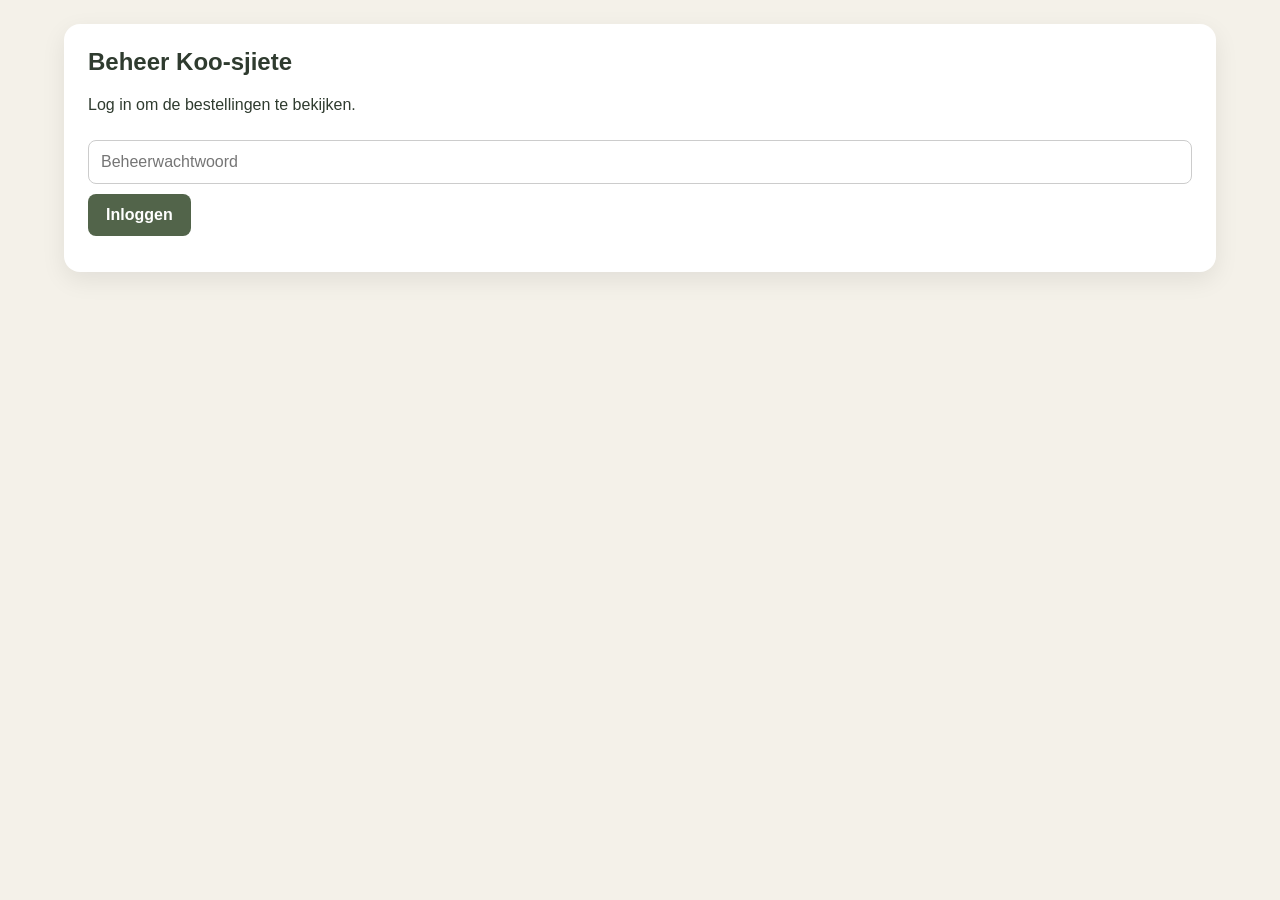
==== beheer.html @ acb4d86a "Voeg beheer pagina toe" ====
<!DOCTYPE html>
<html lang="nl">
<head>
<meta charset="UTF-8">
<meta name="viewport" content="width=device-width, initial-scale=1.0">
<title>Beheer | Koo-sjiete RKVV Vijlen</title>

<style>
* {
box-sizing: border-box;
}

body {
margin: 0;
font-family: Arial, sans-serif;
background: #f4f1e9;
color: #2f3b2f;
}

.page {
max-width: 1200px;
margin: 0 auto;
padding: 24px;
}

.card {
background: white;
border-radius: 16px;
padding: 24px;
box-shadow: 0 8px 24px rgba(0, 0, 0, 0.08);
}

h1 {
margin-top: 0;
}

input,
button {
font: inherit;
}

input {
width: 100%;
padding: 12px;
border: 1px solid #ccc;
border-radius: 8px;
margin: 10px 0;
}

button {
border: 0;
border-radius: 8px;
padding: 12px 18px;
background: #52644a;
color: white;
font-weight: bold;
cursor: pointer;
}

button:disabled {
opacity: 0.6;
cursor: default;
}

.error {
color: #a43737;
margin-top: 12px;
}

.hidden {
display: none;
}

.toolbar {
display: flex;
gap: 12px;
flex-wrap: wrap;
margin-bottom: 20px;
}

.toolbar input {
max-width: 320px;
margin: 0;
}

.stats {
display: grid;
grid-template-columns: repeat(3, 1fr);
gap: 12px;
margin-bottom: 20px;
}

.stat {
background: #f7f7f7;
border-radius: 12px;
padding: 16px;
}

.stat strong {
display: block;
font-size: 24px;
margin-top: 6px;
}

.table-wrap {
overflow-x: auto;
}

table {
width: 100%;
border-collapse: collapse;
min-width: 900px;
}

th,
td {
text-align: left;
padding: 12px;
border-bottom: 1px solid #e2e2e2;
vertical-align: top;
}

th {
background: #f5f5f5;
}

.status {
display: inline-block;
padding: 5px 9px;
border-radius: 999px;
font-size: 13px;
font-weight: bold;
}

.status-betaald {
background: #e3f4e6;
color: #2d6a36;
}

.status-gereserveerd {
background: #eeeeee;
color: #555;
}

.status-verlopen {
background: #f7e8e8;
color: #9a3434;
}

@media (max-width: 700px) {
.page {
padding: 14px;
}

.stats {
grid-template-columns: 1fr;
}

.card {
padding: 18px;
}
}
</style>
</head>

<body>

<div class="page">

<section id="loginCard" class="card">
<h1>Beheer Koo-sjiete</h1>

<p>
Log in om de bestellingen te bekijken.
</p>

<input
id="password"
type="password"
placeholder="Beheerwachtwoord"
autocomplete="current-password"
>

<button id="loginBtn">
Inloggen
</button>

<div id="loginError" class="error"></div>
</section>

<section id="beheerCard" class="card hidden">

<h1>Bestellingen</h1>

<div class="stats">
<div class="stat">
Betaald
<strong id="statBetaald">0</strong>
</div>

<div class="stat">
Gereserveerd
<strong id="statGereserveerd">0</strong>
</div>

<div class="stat">
Verlopen
<strong id="statVerlopen">0</strong>
</div>
</div>

<div class="toolbar">
<input
id="searchInput"
type="search"
placeholder="Zoek op naam, e-mail, telefoon of kavel..."
>

<button id="refreshBtn">
Vernieuwen
</button>
</div>

<div id="beheerError" class="error"></div>

<div class="table-wrap">
<table>
<thead>
<tr>
<th>Datum</th>
<th>Naam</th>
<th>Contact</th>
<th>Kavels</th>
<th>Bedrag</th>
<th>Status</th>
<th>Mail</th>
</tr>
</thead>

<tbody id="ordersBody"></tbody>
</table>
</div>

</section>

</div>

<script>
const loginCard = document.getElementById('loginCard');
const beheerCard = document.getElementById('beheerCard');

const passwordInput = document.getElementById('password');
const loginBtn = document.getElementById('loginBtn');
const loginError = document.getElementById('loginError');

const beheerError = document.getElementById('beheerError');
const ordersBody = document.getElementById('ordersBody');
const searchInput = document.getElementById('searchInput');
const refreshBtn = document.getElementById('refreshBtn');

const statBetaald = document.getElementById('statBetaald');
const statGereserveerd = document.getElementById('statGereserveerd');
const statVerlopen = document.getElementById('statVerlopen');

let bestellingen = [];

function escapeHtml(value) {
return String(value ?? '')
.replaceAll('&', '&amp;')
.replaceAll('<', '&lt;')
.replaceAll('>', '&gt;')
.replaceAll('"', '&quot;')
.replaceAll("'", '&#039;');
}

function formatBedrag(value) {
return Number(value || 0).toLocaleString('nl-NL', {
style: 'currency',
currency: 'EUR'
});
}

function formatDatum(value) {
if (!value) {
return '-';
}

return new Date(value).toLocaleString('nl-NL', {
dateStyle: 'short',
timeStyle: 'short'
});
}

function statusClass(status) {
if (status === 'betaald') {
return 'status-betaald';
}

if (status === 'verlopen') {
return 'status-verlopen';
}

return 'status-gereserveerd';
}

function updateStats() {
statBetaald.textContent =
bestellingen.filter(b => b.status === 'betaald').length;

statGereserveerd.textContent =
bestellingen.filter(b => b.status === 'gereserveerd').length;

statVerlopen.textContent =
bestellingen.filter(b => b.status === 'verlopen').length;
}

function renderBestellingen() {
const zoekterm = searchInput.value
.trim()
.toLowerCase();

const gefilterd = bestellingen.filter(bestelling => {
const tekst = [
bestelling.naam,
bestelling.email,
bestelling.telefoon,
bestelling.status,
...(bestelling.kavels || [])
]
.join(' ')
.toLowerCase();

return tekst.includes(zoekterm);
});

ordersBody.innerHTML = '';

if (gefilterd.length === 0) {
ordersBody.innerHTML = `
<tr>
<td colspan="7">Geen bestellingen gevonden.</td>
</tr>
`;
return;
}

for (const bestelling of gefilterd) {
const row = document.createElement('tr');

row.innerHTML = `
<td>${escapeHtml(formatDatum(bestelling.created_at))}</td>

<td>
<strong>${escapeHtml(bestelling.naam || '-')}</strong>
</td>

<td>
${escapeHtml(bestelling.email || '-')}
<br>
${escapeHtml(bestelling.telefoon || '-')}
</td>

<td>
${escapeHtml((bestelling.kavels || []).join(', ') || '-')}
</td>

<td>
${escapeHtml(formatBedrag(bestelling.totaalbedrag))}
</td>

<td>
<span class="status ${statusClass(bestelling.status)}">
${escapeHtml(bestelling.status)}
</span>
</td>

<td>
${
bestelling.bevestigingsmail_verstuurd
? 'Verstuurd'
: 'Niet verstuurd'
}
</td>
`;

ordersBody.appendChild(row);
}
}

async function loadAdminData() {
beheerError.textContent = '';
refreshBtn.disabled = true;

try {
const response = await fetch('/api/admin-data', {
credentials: 'same-origin'
});

if (response.status === 401) {
loginCard.classList.remove('hidden');
beheerCard.classList.add('hidden');
return;
}

const data = await response.json();

if (!response.ok) {
throw new Error(
data.error || 'Beheerdata kon niet worden geladen.'
);
}

bestellingen = data.bestellingen || [];

loginCard.classList.add('hidden');
beheerCard.classList.remove('hidden');

updateStats();
renderBestellingen();

} catch (error) {
console.error(error);
beheerError.textContent = error.message;
} finally {
refreshBtn.disabled = false;
}
}

async function login() {
loginError.textContent = '';

const wachtwoord = passwordInput.value;

if (!wachtwoord) {
loginError.textContent = 'Vul het wachtwoord in.';
return;
}

loginBtn.disabled = true;
loginBtn.textContent = 'Bezig...';

try {
const response = await fetch('/api/admin-login', {
method: 'POST',
headers: {
'Content-Type': 'application/json'
},
credentials: 'same-origin',
body: JSON.stringify({
wachtwoord
})
});

const data = await response.json();

if (!response.ok) {
throw new Error(
data.error || 'Inloggen is mislukt.'
);
}

passwordInput.value = '';
await loadAdminData();

} catch (error) {
loginError.textContent = error.message;
} finally {
loginBtn.disabled = false;
loginBtn.textContent = 'Inloggen';
}
}

loginBtn.addEventListener('click', login);

passwordInput.addEventListener('keydown', event => {
if (event.key === 'Enter') {
login();
}
});

searchInput.addEventListener('input', renderBestellingen);

refreshBtn.addEventListener('click', loadAdminData);

// Als er nog een geldige sessiecookie is,
// verschijnt het beheer direct zonder opnieuw inloggen.
loadAdminData();
</script>

</body>
</html>
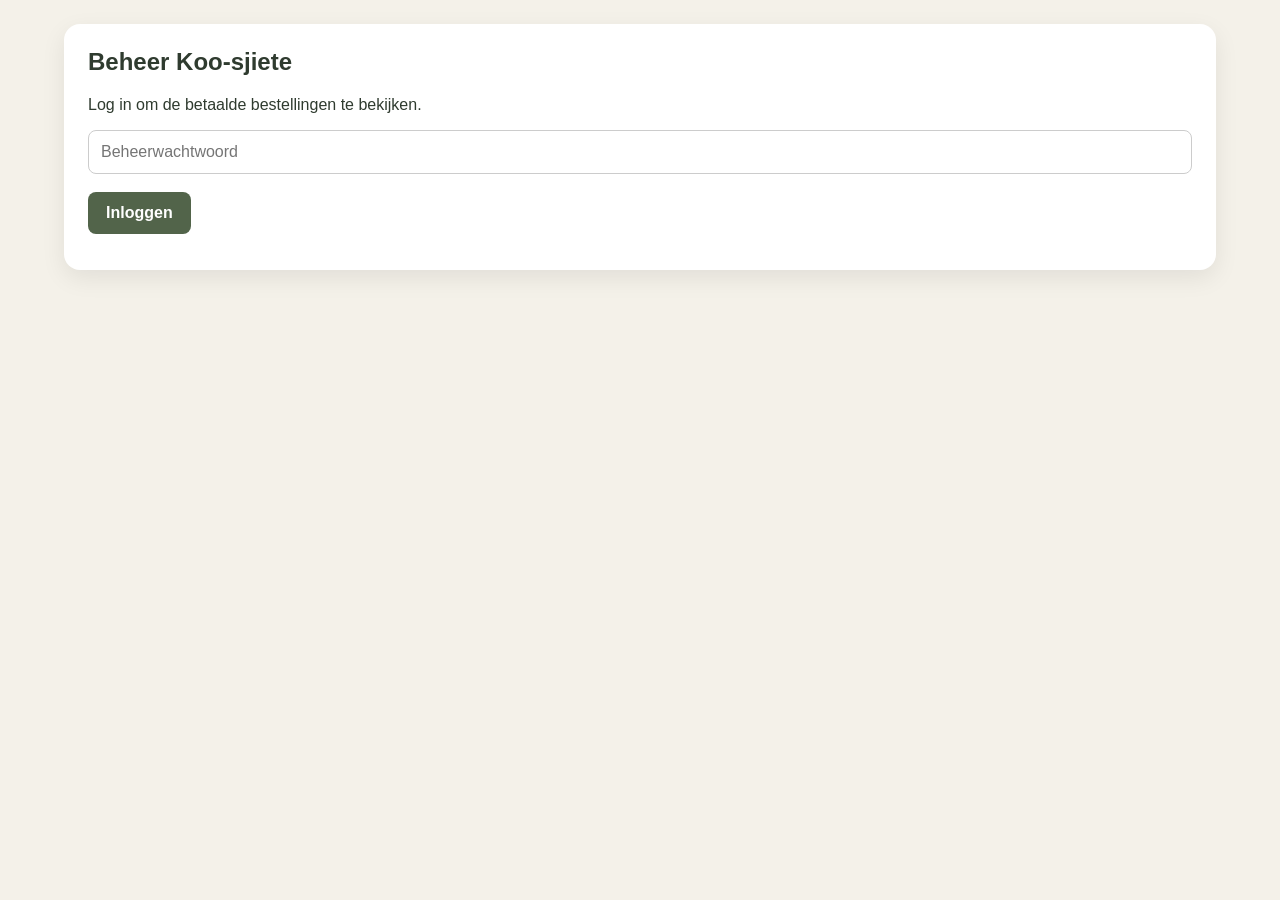
==== commit 0362f802: "Vereenvoudig beheer dashboard" ====
--- a/beheer.html
+++ b/beheer.html
@@ -44,7 +44,6 @@
 padding: 12px;
 border: 1px solid #ccc;
 border-radius: 8px;
-margin: 10px 0;
 }
 
 button {
@@ -57,37 +56,20 @@
 cursor: pointer;
 }
 
-button:disabled {
-opacity: 0.6;
-cursor: default;
+.hidden {
+display: none;
 }
 
 .error {
 color: #a43737;
 margin-top: 12px;
-}
-
-.hidden {
-display: none;
-}
-
-.toolbar {
-display: flex;
-gap: 12px;
-flex-wrap: wrap;
-margin-bottom: 20px;
-}
-
-.toolbar input {
-max-width: 320px;
-margin: 0;
 }
 
 .stats {
 display: grid;
 grid-template-columns: repeat(3, 1fr);
 gap: 12px;
-margin-bottom: 20px;
+margin-bottom: 24px;
 }
 
 .stat {
@@ -98,18 +80,45 @@
 
 .stat strong {
 display: block;
-font-size: 24px;
+font-size: 26px;
 margin-top: 6px;
+}
+
+.search-box {
+margin: 24px 0;
+padding: 18px;
+background: #f7f7f7;
+border-radius: 12px;
+}
+
+.search-row {
+display: flex;
+gap: 10px;
+flex-wrap: wrap;
+}
+
+.search-row input {
+flex: 1;
+min-width: 180px;
+}
+
+.result {
+margin-top: 14px;
+padding: 14px;
+border-radius: 10px;
+background: white;
+border: 1px solid #ddd;
 }
 
 .table-wrap {
 overflow-x: auto;
+margin-top: 18px;
 }
 
 table {
 width: 100%;
 border-collapse: collapse;
-min-width: 900px;
+min-width: 800px;
 }
 
 th,
@@ -137,16 +146,6 @@
 color: #2d6a36;
 }
 
-.status-gereserveerd {
-background: #eeeeee;
-color: #555;
-}
-
-.status-verlopen {
-background: #f7e8e8;
-color: #9a3434;
-}
-
 @media (max-width: 700px) {
 .page {
 padding: 14px;
@@ -170,9 +169,7 @@
 <section id="loginCard" class="card">
 <h1>Beheer Koo-sjiete</h1>
 
-<p>
-Log in om de bestellingen te bekijken.
-</p>
+<p>Log in om de betaalde bestellingen te bekijken.</p>
 
 <input
 id="password"
@@ -181,45 +178,53 @@
 autocomplete="current-password"
 >
 
-<button id="loginBtn">
-Inloggen
-</button>
+<br><br>
+
+<button id="loginBtn">Inloggen</button>
 
 <div id="loginError" class="error"></div>
 </section>
 
 <section id="beheerCard" class="card hidden">
 
-<h1>Bestellingen</h1>
+<h1>Beheer Koo-sjiete</h1>
 
 <div class="stats">
 <div class="stat">
-Betaald
-<strong id="statBetaald">0</strong>
+Betaalde bestellingen
+<strong id="statBestellingen">0</strong>
 </div>
 
 <div class="stat">
-Gereserveerd
-<strong id="statGereserveerd">0</strong>
+Verkochte kavels
+<strong id="statVerkocht">0</strong>
 </div>
 
 <div class="stat">
-Verlopen
-<strong id="statVerlopen">0</strong>
-</div>
-</div>
-
-<div class="toolbar">
+Totale opbrengst
+<strong id="statOpbrengst">€ 0,00</strong>
+</div>
+</div>
+
+<div class="search-box">
+<h2>Kavel zoeken</h2>
+
+<div class="search-row">
 <input
-id="searchInput"
+id="kavelSearch"
 type="search"
-placeholder="Zoek op naam, e-mail, telefoon of kavel..."
+placeholder="Bijvoorbeeld A20"
 >
 
-<button id="refreshBtn">
-Vernieuwen
+<button id="kavelSearchBtn">
+Zoeken
 </button>
 </div>
+
+<div id="kavelResult"></div>
+</div>
+
+<h2>Betaalde bestellingen</h2>
 
 <div id="beheerError" class="error"></div>
 
@@ -233,7 +238,6 @@
 <th>Kavels</th>
 <th>Bedrag</th>
 <th>Status</th>
-<th>Mail</th>
 </tr>
 </thead>
 
@@ -255,14 +259,17 @@
 
 const beheerError = document.getElementById('beheerError');
 const ordersBody = document.getElementById('ordersBody');
-const searchInput = document.getElementById('searchInput');
-const refreshBtn = document.getElementById('refreshBtn');
-
-const statBetaald = document.getElementById('statBetaald');
-const statGereserveerd = document.getElementById('statGereserveerd');
-const statVerlopen = document.getElementById('statVerlopen');
+
+const statBestellingen = document.getElementById('statBestellingen');
+const statVerkocht = document.getElementById('statVerkocht');
+const statOpbrengst = document.getElementById('statOpbrengst');
+
+const kavelSearch = document.getElementById('kavelSearch');
+const kavelSearchBtn = document.getElementById('kavelSearchBtn');
+const kavelResult = document.getElementById('kavelResult');
 
 let bestellingen = [];
+let kavels = [];
 
 function escapeHtml(value) {
 return String(value ?? '')
@@ -291,60 +298,47 @@
 });
 }
 
-function statusClass(status) {
-if (status === 'betaald') {
-return 'status-betaald';
-}
-
-if (status === 'verlopen') {
-return 'status-verlopen';
-}
-
-return 'status-gereserveerd';
+function betaaldeBestellingen() {
+return bestellingen.filter(
+bestelling => bestelling.status === 'betaald'
+);
 }
 
 function updateStats() {
-statBetaald.textContent =
-bestellingen.filter(b => b.status === 'betaald').length;
-
-statGereserveerd.textContent =
-bestellingen.filter(b => b.status === 'gereserveerd').length;
-
-statVerlopen.textContent =
-bestellingen.filter(b => b.status === 'verlopen').length;
+const betaald = betaaldeBestellingen();
+
+const verkochtAantal = betaald.reduce(
+(totaal, bestelling) =>
+totaal + (bestelling.kavels || []).length,
+0
+);
+
+const opbrengst = betaald.reduce(
+(totaal, bestelling) =>
+totaal + Number(bestelling.totaalbedrag || 0),
+0
+);
+
+statBestellingen.textContent = betaald.length;
+statVerkocht.textContent = verkochtAantal;
+statOpbrengst.textContent = formatBedrag(opbrengst);
 }
 
 function renderBestellingen() {
-const zoekterm = searchInput.value
-.trim()
-.toLowerCase();
-
-const gefilterd = bestellingen.filter(bestelling => {
-const tekst = [
-bestelling.naam,
-bestelling.email,
-bestelling.telefoon,
-bestelling.status,
-...(bestelling.kavels || [])
-]
-.join(' ')
-.toLowerCase();
-
-return tekst.includes(zoekterm);
-});
+const betaald = betaaldeBestellingen();
 
 ordersBody.innerHTML = '';
 
-if (gefilterd.length === 0) {
+if (betaald.length === 0) {
 ordersBody.innerHTML = `
 <tr>
-<td colspan="7">Geen bestellingen gevonden.</td>
+<td colspan="6">Nog geen betaalde bestellingen.</td>
 </tr>
 `;
 return;
 }
 
-for (const bestelling of gefilterd) {
+for (const bestelling of betaald) {
 const row = document.createElement('tr');
 
 row.innerHTML = `
@@ -369,30 +363,89 @@
 </td>
 
 <td>
-<span class="status ${statusClass(bestelling.status)}">
-${escapeHtml(bestelling.status)}
+<span class="status status-betaald">
+betaald
 </span>
 </td>
-
-<td>
-${
-bestelling.bevestigingsmail_verstuurd
-? 'Verstuurd'
-: 'Niet verstuurd'
-}
-</td>
 `;
 
 ordersBody.appendChild(row);
 }
+}
+
+function zoekKavel() {
+const zoekterm = kavelSearch.value
+.trim()
+.toUpperCase();
+
+kavelResult.innerHTML = '';
+
+if (!zoekterm) {
+return;
+}
+
+const kavel = kavels.find(
+item => item.kavelnummer.toUpperCase() === zoekterm
+);
+
+if (!kavel) {
+kavelResult.innerHTML = `
+<div class="result">
+Kavel <strong>${escapeHtml(zoekterm)}</strong> bestaat niet.
+</div>
+`;
+return;
+}
+
+const bestelling = betaaldeBestellingen().find(
+bestelling =>
+(bestelling.kavels || []).includes(kavel.kavelnummer)
+);
+
+if (bestelling) {
+kavelResult.innerHTML = `
+<div class="result">
+<strong>${escapeHtml(kavel.kavelnummer)}</strong>
+is verkocht aan
+<strong>${escapeHtml(bestelling.naam || '-')}</strong>.
+
+<br><br>
+
+E-mail:
+${escapeHtml(bestelling.email || '-')}
+
+<br>
+
+Telefoon:
+${escapeHtml(bestelling.telefoon || '-')}
+</div>
+`;
+return;
+}
+
+if (kavel.status === 'gereserveerd') {
+kavelResult.innerHTML = `
+<div class="result">
+<strong>${escapeHtml(kavel.kavelnummer)}</strong>
+is momenteel gereserveerd, maar nog niet betaald.
+</div>
+`;
+return;
+}
+
+kavelResult.innerHTML = `
+<div class="result">
+<strong>${escapeHtml(kavel.kavelnummer)}</strong>
+is beschikbaar.
+</div>
+`;
 }
 
 async function loadAdminData() {
 beheerError.textContent = '';
-refreshBtn.disabled = true;
 
 try {
-const response = await fetch('/api/admin-data', {
+const response = await fetch('/api/admin/data', {
 credentials: 'same-origin'
 });
 
@@ -411,6 +464,7 @@
 }
 
 bestellingen = data.bestellingen || [];
+kavels = data.kavels || [];
 
 loginCard.classList.add('hidden');
 beheerCard.classList.remove('hidden');
@@ -421,8 +475,6 @@
 } catch (error) {
 console.error(error);
 beheerError.textContent = error.message;
-} finally {
-refreshBtn.disabled = false;
 }
 }
 
@@ -440,7 +492,7 @@
 loginBtn.textContent = 'Bezig...';
 
 try {
-const response = await fetch('/api/admin-login', {
+const response = await fetch('/api/admin/login', {
 method: 'POST',
 headers: {
 'Content-Type': 'application/json'
@@ -478,12 +530,14 @@
 }
 });
 
-searchInput.addEventListener('input', renderBestellingen);
-
-refreshBtn.addEventListener('click', loadAdminData);
-
-// Als er nog een geldige sessiecookie is,
-// verschijnt het beheer direct zonder opnieuw inloggen.
+kavelSearchBtn.addEventListener('click', zoekKavel);
+
+kavelSearch.addEventListener('keydown', event => {
+if (event.key === 'Enter') {
+zoekKavel();
+}
+});
+
 loadAdminData();
 </script>
 
